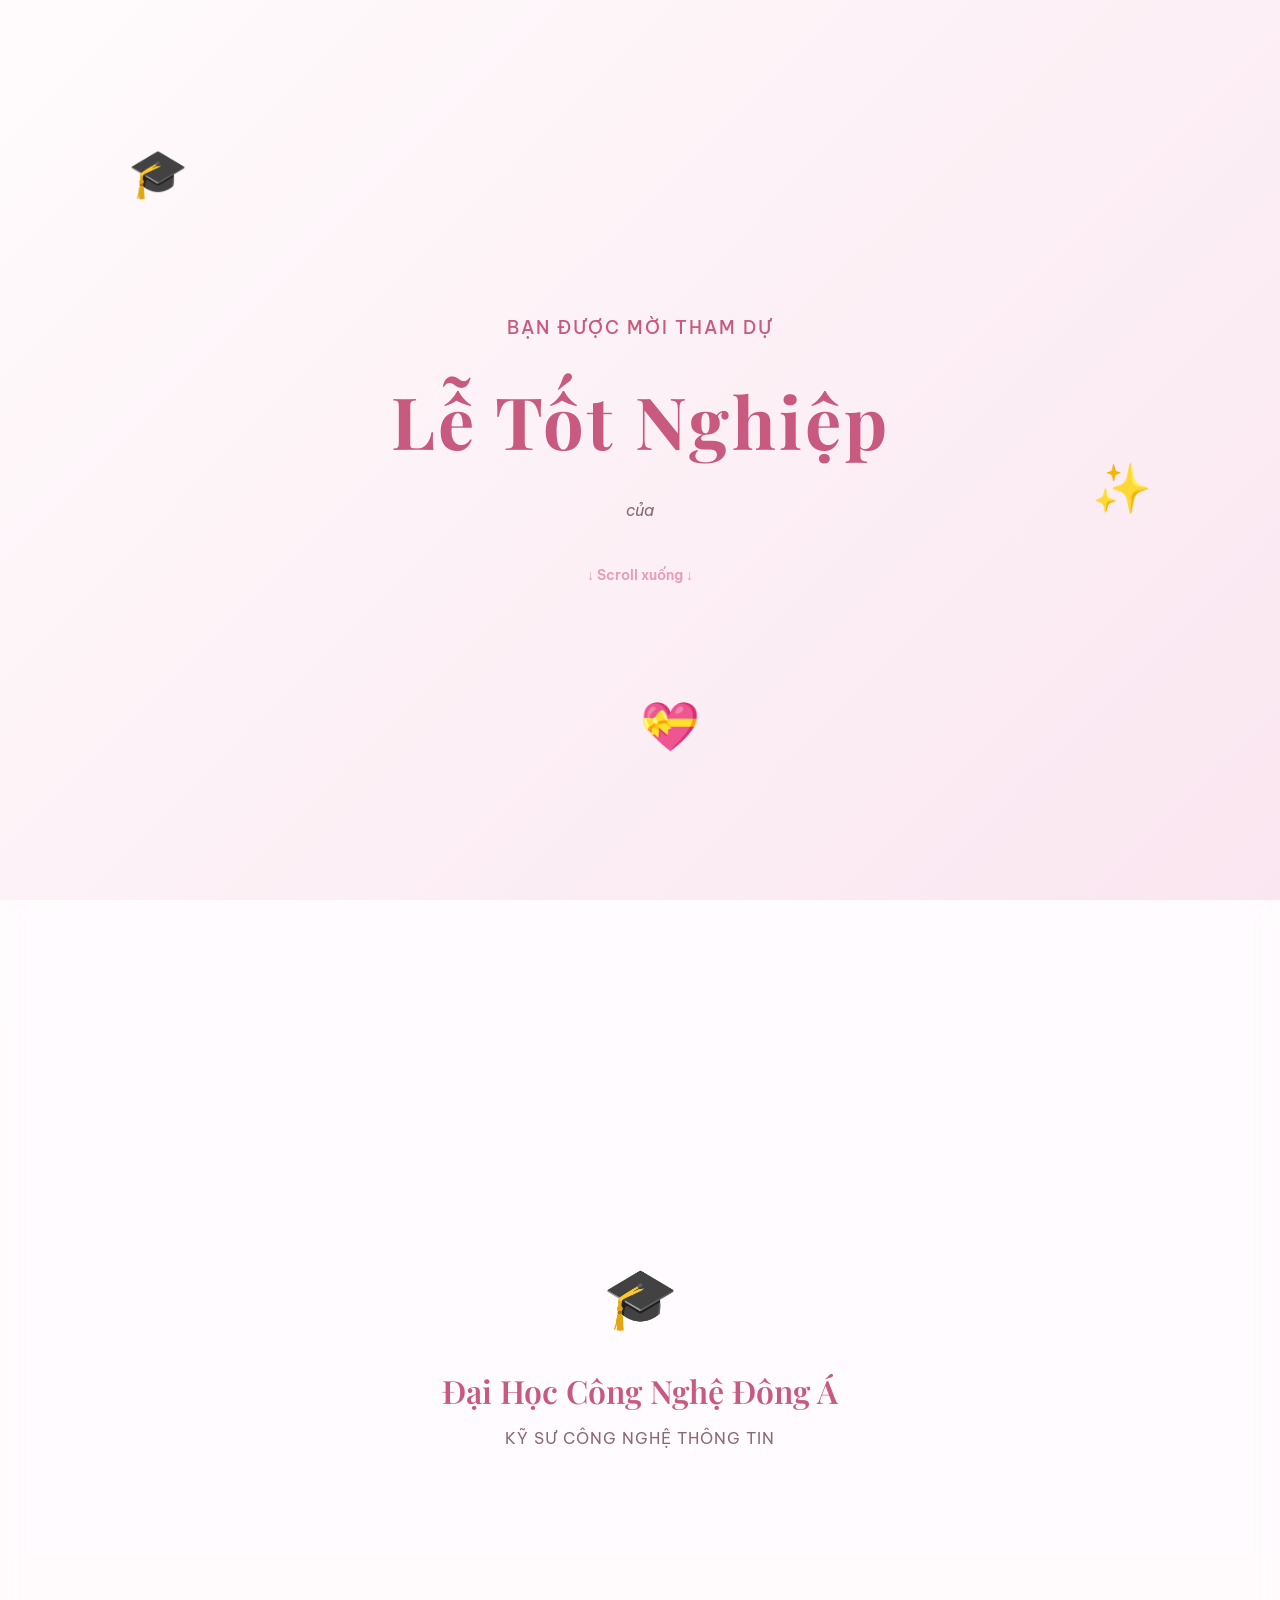
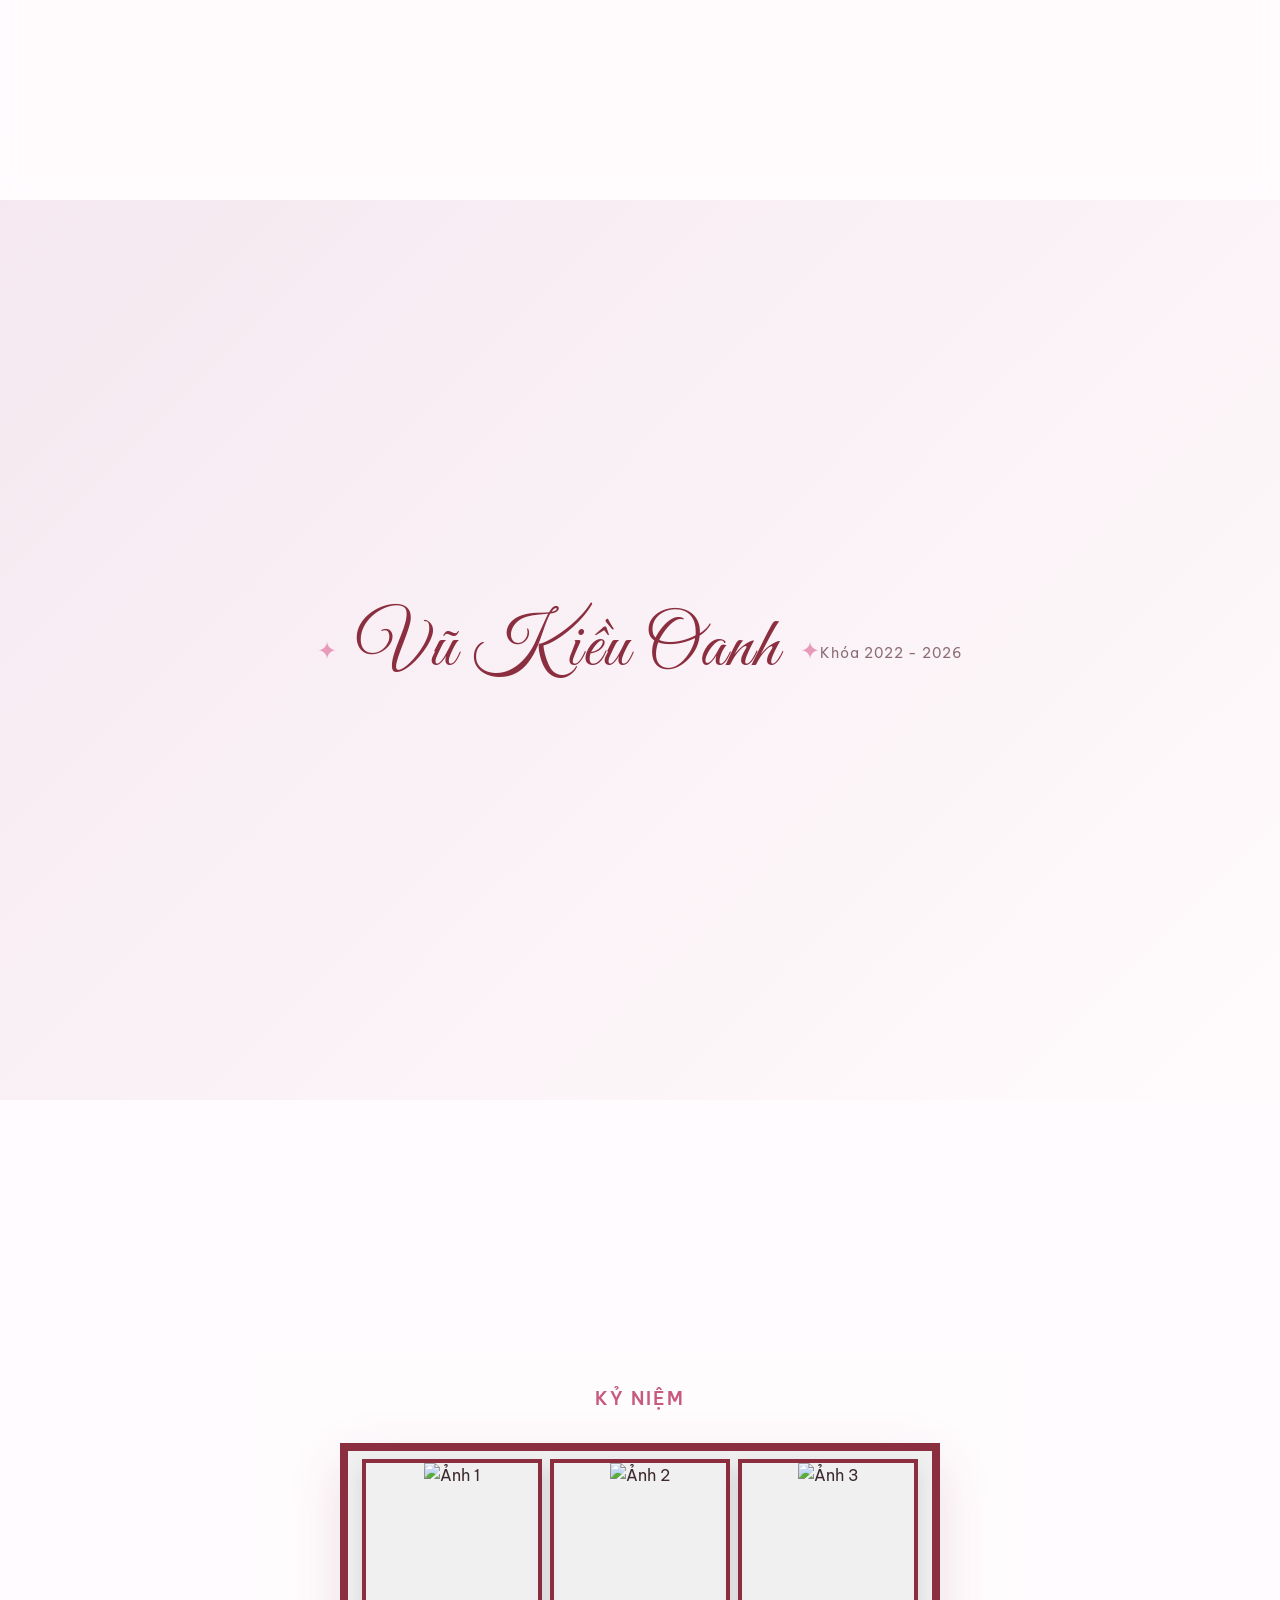
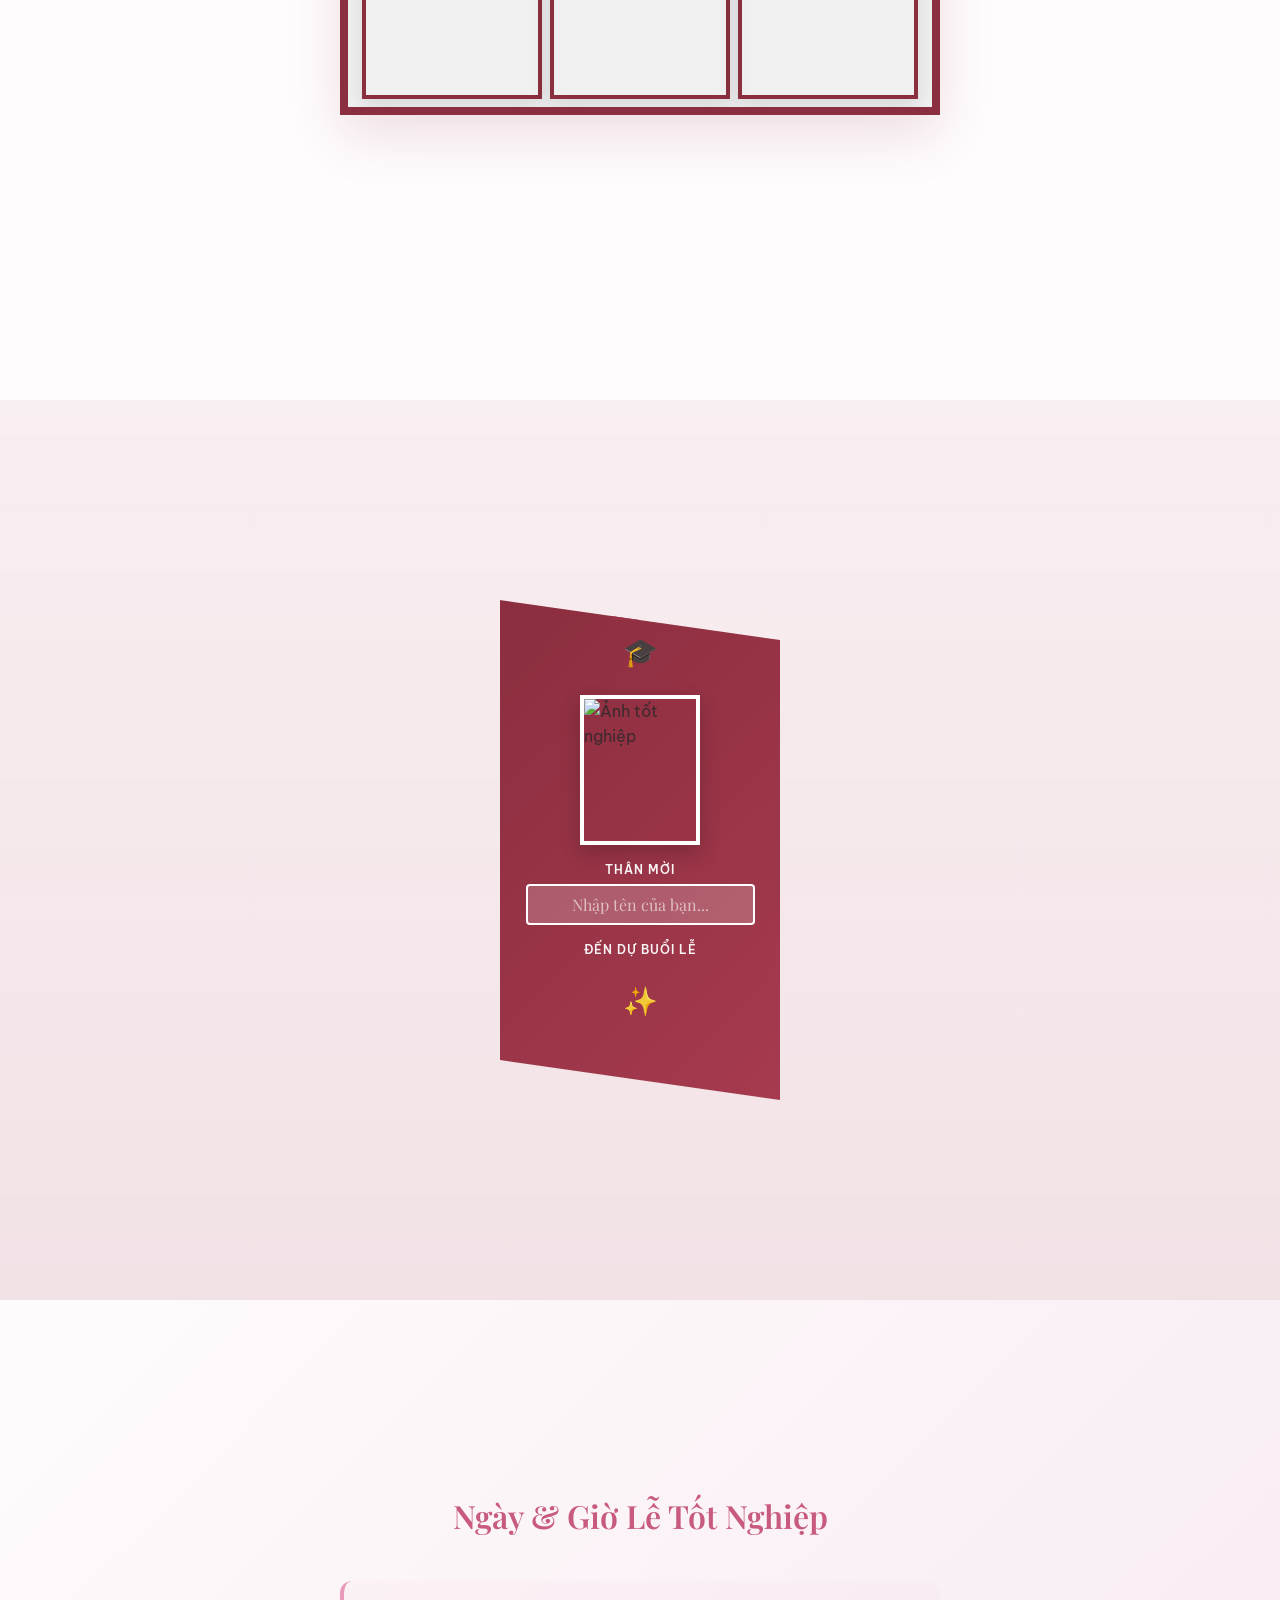
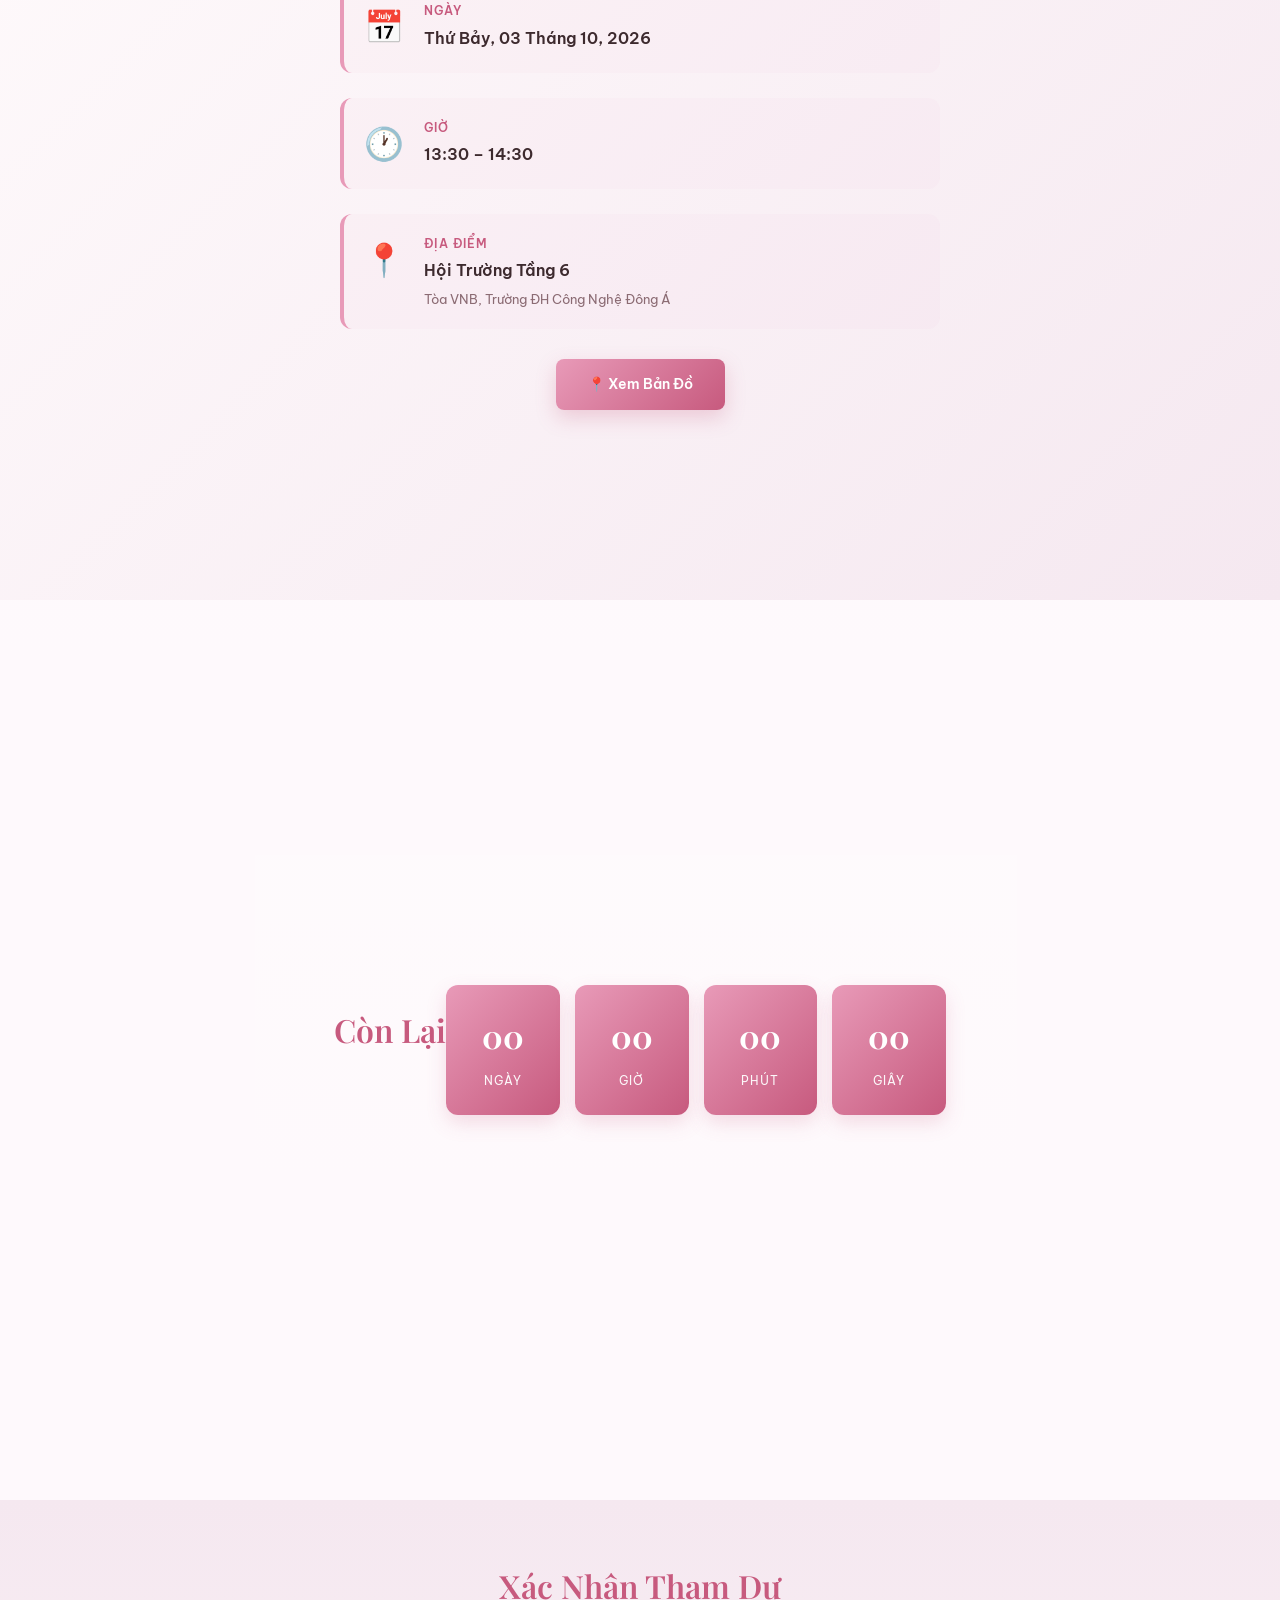
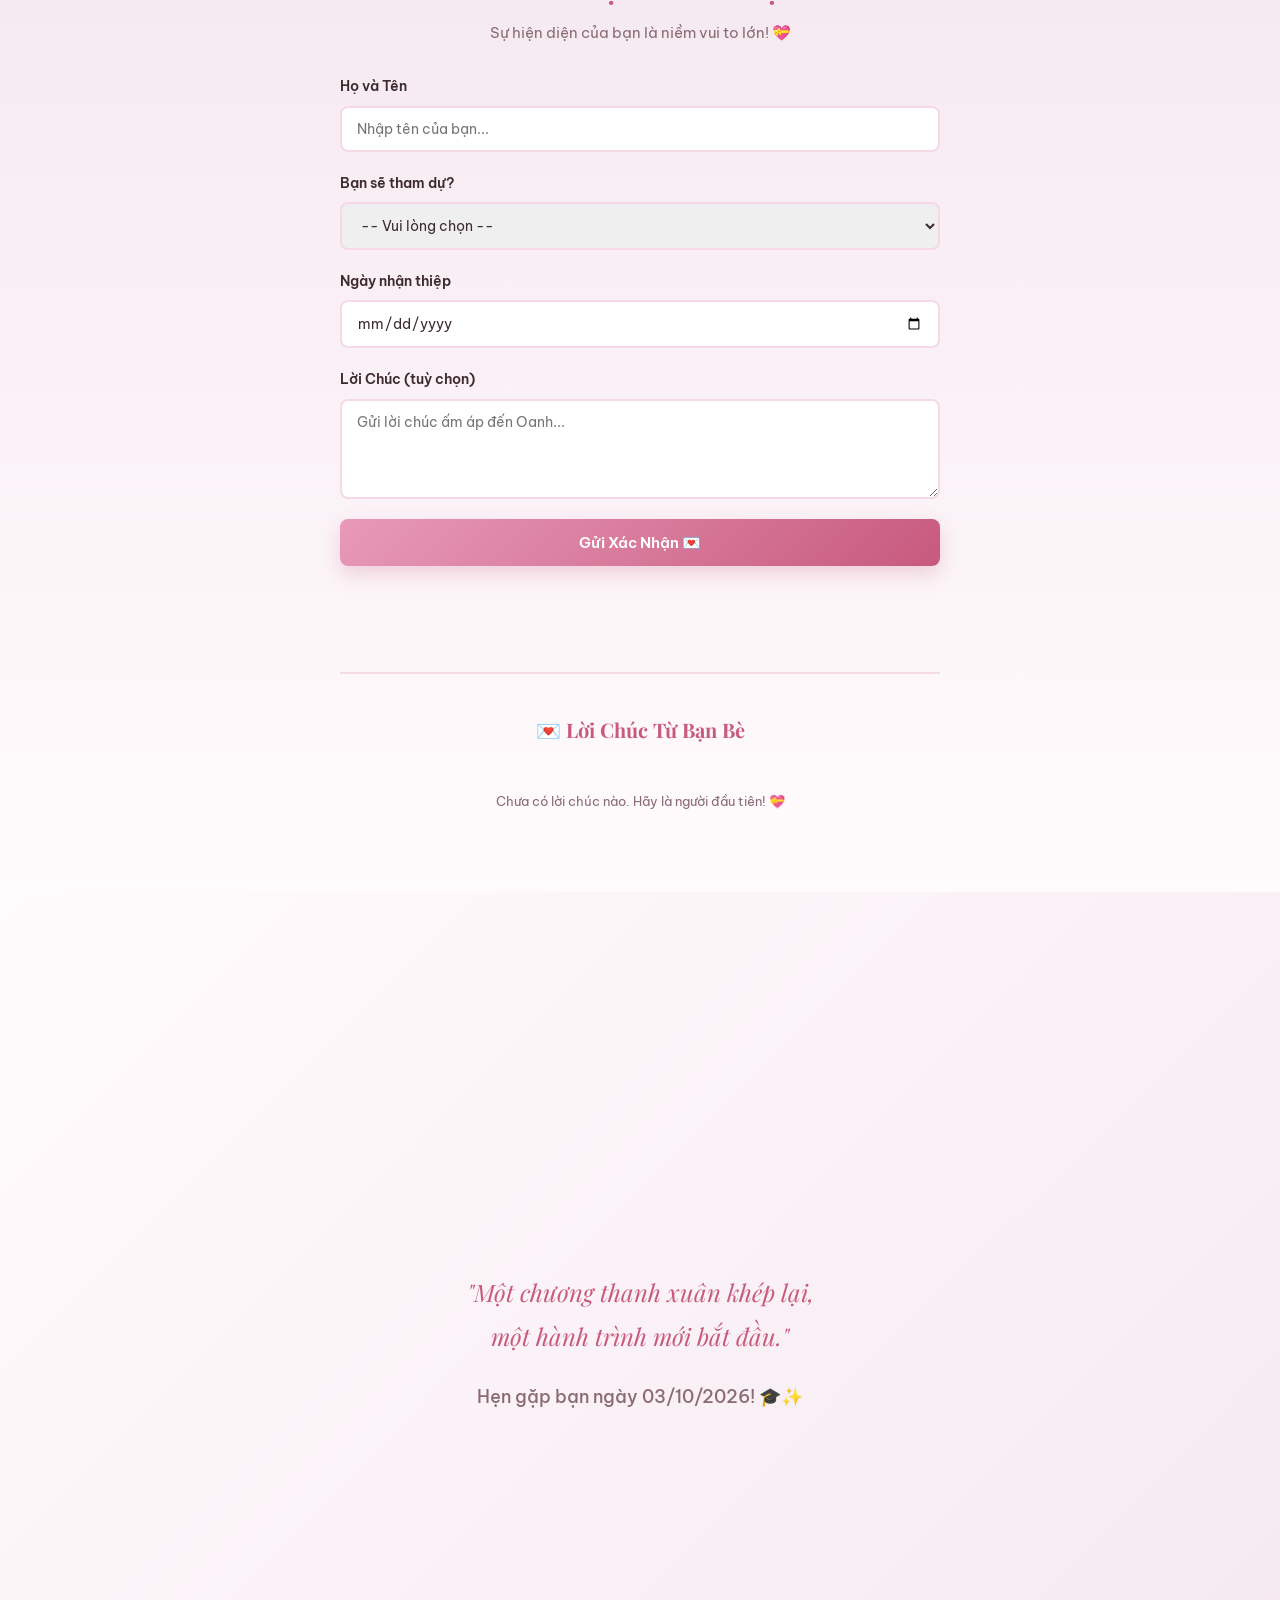
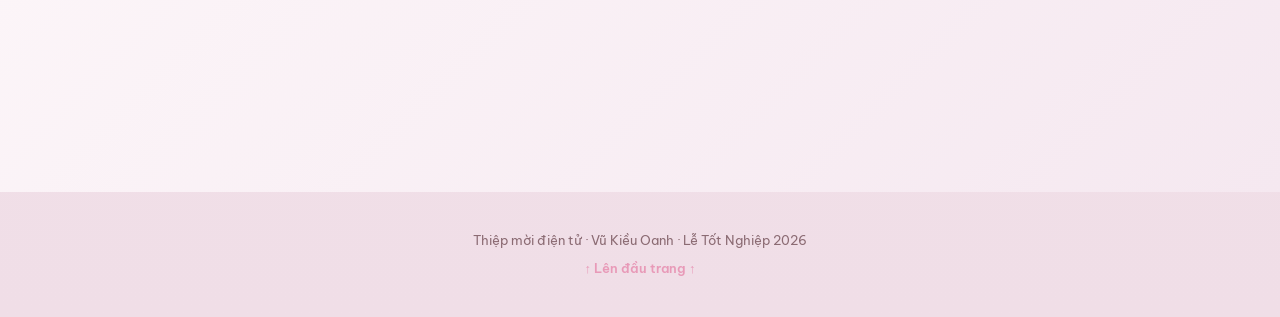
==== graduation-invitation/index.html @ f16cd5ba "update" ====
<!doctype html>
<html lang="vi">
<head>
  <meta charset="UTF-8" />
  <meta name="viewport" content="width=device-width, initial-scale=1.0" />
  <title>Lời Mời Lễ Tốt Nghiệp | Vũ Kiều Oanh</title>

  <link rel="preconnect" href="https://fonts.googleapis.com">
  <link rel="preconnect" href="https://fonts.gstatic.com" crossorigin>
  <link href="https://fonts.googleapis.com/css2?family=Great+Vibes&family=Playfair+Display:wght@400;500;600;700&family=Be+Vietnam+Pro:wght@300;400;500;600&display=swap" rel="stylesheet">

  <link rel="stylesheet" href="style.css" />
</head>
<body>
  <main>
    <!-- SECTION 1: INTRO -->
    <section class="section-intro">
      <div class="intro-content fade-in">
        <p class="intro-text">Bạn được mời tham dự</p>
        <h1 class="title-main">Lễ Tốt Nghiệp</h1>
        <p class="subtitle-text">của</p>
        <div class="scroll-hint">↓ Scroll xuống ↓</div>
      </div>
      <div class="floating-elements">
        <span class="float-icon">🎓</span>
        <span class="float-icon">✨</span>
        <span class="float-icon">💝</span>
      </div>
    </section>

    <!-- SECTION 2: LOGO & TRƯỜNG -->
    <section class="section-school slide-up">
      <div class="school-container">
        <div class="school-logo">🎓</div>
        <h2 class="school-name">Đại Học Công Nghệ Đông Á</h2>
        <p class="school-program">Kỹ Sư Công Nghệ Thông Tin</p>
      </div>
    </section>

    <!-- SECTION 3: TÊN NGƯỜI TỐT NGHIỆP -->
    <section class="section-name slide-up">
      <div class="name-container">
        <div class="name-decoration">✦</div>
        <h2 class="graduate-name-large">Vũ Kiều Oanh</h2>
        <div class="name-decoration">✦</div>
      </div>
      <p class="year-text">Khóa 2022 - 2026</p>
    </section>

    <!-- SECTION 4: GALLERY ẢNH (FILMSTRIP) -->
    <section class="section-gallery slide-up">
      <div class="gallery-container">
        <div class="gallery-label">Kỷ Niệm</div>
        <div class="filmstrip-wrapper">
          <div class="filmstrip">
            <div class="filmstrip-item">
              <img src="assets/oanh-photo.jpg" alt="Ảnh 1" />
            </div>
            <div class="filmstrip-item">
              <img src="assets/oanh-photo-2.jpg" alt="Ảnh 2" />
            </div>
            <div class="filmstrip-item">
              <img src="assets/oanh-photo-3.jpg" alt="Ảnh 3" />
            </div>
          </div>
        </div>
      </div>
    </section>

    <!-- SECTION 5: SASH & TÊN KHÁCH -->
    <section class="section-sash slide-up">
      <div class="sash-container">
        <div class="sash-ribbon">
          <div class="sash-top">
            <span class="sash-icon">🎓</span>
          </div>
          <div class="sash-middle">
            <div class="sash-photo">
              <img src="assets/oanh-photo.jpg" alt="Ảnh tốt nghiệp" />
            </div>
            <div class="sash-info">
              <p class="sash-label">Thân Mời</p>
              <input type="text" id="guestNameDisplay" class="guest-name-input" placeholder="Nhập tên của bạn..." maxlength="30">
              <p class="sash-label-2">Đến Dự Buổi Lễ</p>
            </div>
          </div>
          <div class="sash-bottom">
            <span class="sash-icon">✨</span>
          </div>
        </div>
      </div>
    </section>

    <!-- SECTION 6: THÔNG TIN SỰ KIỆN -->
    <section class="section-event slide-up">
      <div class="event-content">
        <h3 class="event-title">Ngày & Giờ Lễ Tốt Nghiệp</h3>

        <div class="event-details">
          <div class="event-detail-item">
            <span class="detail-icon">📅</span>
            <div>
              <p class="detail-label">Ngày</p>
              <p class="detail-value" id="eventDate">Thứ Bảy, 03 Tháng 10, 2026</p>
            </div>
          </div>

          <div class="event-detail-item">
            <span class="detail-icon">🕐</span>
            <div>
              <p class="detail-label">Giờ</p>
              <p class="detail-value" id="eventTime">13:30 – 14:30</p>
            </div>
          </div>

          <div class="event-detail-item">
            <span class="detail-icon">📍</span>
            <div>
              <p class="detail-label">Địa Điểm</p>
              <p class="detail-value" id="eventVenue">Hội Trường Tầng 6</p>
              <p class="detail-subvalue" id="eventAddress">Tòa VNB, Trường ĐH Công Nghệ Đông Á</p>
            </div>
          </div>
        </div>

        <a href="#" id="mapLink" class="btn-map">📍 Xem Bản Đồ</a>
      </div>
    </section>

    <!-- SECTION 7: COUNTDOWN -->
    <section class="section-countdown slide-up">
      <h3 class="countdown-title">Còn Lại</h3>
      <div class="countdown-grid" id="countdown">
        <div class="countdown-item">
          <div class="countdown-value" id="days">00</div>
          <div class="countdown-label">Ngày</div>
        </div>
        <div class="countdown-item">
          <div class="countdown-value" id="hours">00</div>
          <div class="countdown-label">Giờ</div>
        </div>
        <div class="countdown-item">
          <div class="countdown-value" id="minutes">00</div>
          <div class="countdown-label">Phút</div>
        </div>
        <div class="countdown-item">
          <div class="countdown-value" id="seconds">00</div>
          <div class="countdown-label">Giây</div>
        </div>
      </div>
    </section>

    <!-- SECTION 8: RSVP FORM -->
    <section class="section-rsvp slide-up">
      <div class="rsvp-content">
        <h3 class="rsvp-title">Xác Nhận Tham Dự</h3>
        <p class="rsvp-subtitle">Sự hiện diện của bạn là niềm vui to lớn! 💝</p>

        <form id="rsvpForm" class="rsvp-form">
          <div class="form-group">
            <label for="guestInput">Họ và Tên</label>
            <input id="guestInput" name="guest" type="text" placeholder="Nhập tên của bạn..." required>
          </div>

          <div class="form-group">
            <label for="attendanceInput">Bạn sẽ tham dự?</label>
            <select id="attendanceInput" name="attendance" required>
              <option value="">-- Vui lòng chọn --</option>
              <option value="Có tham dự">✓ Chắc chắn rồi! 🎉</option>
              <option value="Chưa chắc">? Chưa chắc lắm 🥺</option>
              <option value="Không tham dự">✗ Tiếc quá, không đến được 😭</option>
            </select>
          </div>

          <div class="form-group">
            <label for="receivedInput">Ngày nhận thiệp</label>
            <input id="receivedInput" name="received" type="date">
          </div>

          <div class="form-group">
            <label for="wishInput">Lời Chúc (tuỳ chọn)</label>
            <textarea id="wishInput" name="wish" rows="4" placeholder="Gửi lời chúc ấm áp đến Oanh..."></textarea>
          </div>

          <button type="submit" class="btn-submit">Gửi Xác Nhận 💌</button>
          <p class="form-message" id="formMessage"></p>
        </form>

        <div class="wishes-section">
          <h4>💌 Lời Chúc Từ Bạn Bè</h4>
          <div id="wishesList" class="wishes-list"></div>
        </div>
      </div>
    </section>

    <!-- SECTION 9: CLOSING -->
    <section class="section-closing slide-up">
      <div class="closing-content">
        <p class="closing-quote">"Một chương thanh xuân khép lại,<br>một hành trình mới bắt đầu."</p>
        <p class="closing-text">Hẹn gặp bạn ngày 03/10/2026! 🎓✨</p>
      </div>
    </section>

    <!-- FOOTER -->
    <footer class="main-footer">
      <p>Thiệp mời điện tử · Vũ Kiều Oanh · Lễ Tốt Nghiệp 2026</p>
      <p><a href="#" id="backToTop">↑ Lên đầu trang ↑</a></p>
    </footer>
  </main>

  <script src="script.js"></script>
</body>
</html>
---- graduation-invitation/style.css ----
* { box-sizing: border-box; }

:root {
  --pink: #e89ab8;
  --dark-pink: #c75a7e;
  --light-pink: #f5d9e6;
  --sash-color: #8b2e3f;
  --cream: #fffbfc;
  --ink: #3d2a2e;
  --muted: #8b6b73;
}

html { scroll-behavior: smooth; }

body {
  margin: 0;
  background: linear-gradient(180deg, #fffbfc 0%, #fef8fa 50%, #f5e8f0 100%);
  color: var(--ink);
  font-family: "Be Vietnam Pro", sans-serif;
  overflow-x: hidden;
  line-height: 1.6;
}

main { position: relative; }

/* ANIMATIONS */
@keyframes fadeIn {
  from { opacity: 0; }
  to { opacity: 1; }
}

@keyframes slideUp {
  from {
    opacity: 0;
    transform: translateY(60px);
  }
  to {
    opacity: 1;
    transform: translateY(0);
  }
}

@keyframes float {
  0%, 100% { transform: translateY(0px) rotate(0deg); }
  50% { transform: translateY(-20px) rotate(5deg); }
}

@keyframes pulse {
  0%, 100% { opacity: 1; }
  50% { opacity: 0.6; }
}

.fade-in {
  animation: fadeIn 0.8s ease-out;
}

.slide-up {
  animation: slideUp 0.8s cubic-bezier(0.34, 1.56, 0.64, 1) both;
}

/* Stagger effect */
.slide-up:nth-child(3) { animation-delay: 0.1s; }
.slide-up:nth-child(4) { animation-delay: 0.2s; }
.slide-up:nth-child(5) { animation-delay: 0.3s; }
.slide-up:nth-child(6) { animation-delay: 0.4s; }
.slide-up:nth-child(7) { animation-delay: 0.5s; }
.slide-up:nth-child(8) { animation-delay: 0.6s; }

/* SECTIONS */
section {
  min-height: 100vh;
  display: flex;
  align-items: center;
  justify-content: center;
  padding: 60px 20px;
  position: relative;
}

/* SECTION 1: INTRO */
.section-intro {
  background: linear-gradient(135deg, #fffbfc 0%, #fae6f0 100%);
  text-align: center;
  position: relative;
  overflow: hidden;
}

.intro-content {
  z-index: 2;
  max-width: 500px;
}

.intro-text {
  font-size: 18px;
  color: var(--dark-pink);
  font-weight: 500;
  letter-spacing: 2px;
  text-transform: uppercase;
  margin: 0;
}

.title-main {
  font-family: "Playfair Display", serif;
  font-size: clamp(48px, 12vw, 72px);
  color: var(--dark-pink);
  margin: 20px 0;
  font-weight: 700;
  letter-spacing: 3px;
}

.subtitle-text {
  font-size: 16px;
  color: var(--muted);
  margin: 20px 0;
  font-style: italic;
}

.scroll-hint {
  font-size: 14px;
  color: var(--pink);
  font-weight: 600;
  animation: pulse 2s ease-in-out infinite;
  margin-top: 40px;
}

.floating-elements {
  position: absolute;
  width: 100%;
  height: 100%;
  top: 0;
  left: 0;
  pointer-events: none;
}

.float-icon {
  position: absolute;
  font-size: 48px;
  animation: float 6s ease-in-out infinite;
}

.float-icon:nth-child(1) { top: 15%; left: 10%; animation-delay: 0s; }
.float-icon:nth-child(2) { top: 50%; right: 10%; animation-delay: 2s; }
.float-icon:nth-child(3) { bottom: 15%; left: 50%; animation-delay: 4s; }

/* SECTION 2: SCHOOL */
.section-school {
  background: rgba(255, 252, 254, 0.8);
  backdrop-filter: blur(10px);
}

.school-container {
  text-align: center;
  max-width: 400px;
}

.school-logo {
  font-size: 60px;
  margin-bottom: 20px;
}

.school-name {
  font-family: "Playfair Display", serif;
  font-size: 32px;
  color: var(--dark-pink);
  margin: 0 0 10px;
  font-weight: 600;
}

.school-program {
  font-size: 16px;
  color: var(--muted);
  margin: 0;
  letter-spacing: 1px;
  text-transform: uppercase;
}

/* SECTION 3: NAME */
.section-name {
  background: linear-gradient(135deg, #f5e8f0 0%, #fffbfc 100%);
}

.name-container {
  text-align: center;
  display: flex;
  align-items: center;
  gap: 20px;
  flex-wrap: wrap;
  justify-content: center;
}

.name-decoration {
  font-size: 24px;
  color: var(--pink);
}

.graduate-name-large {
  font-family: "Great Vibes", cursive;
  font-size: clamp(48px, 10vw, 72px);
  color: var(--sash-color);
  margin: 0;
  font-weight: 400;
  letter-spacing: 2px;
}

.year-text {
  font-size: 14px;
  color: var(--muted);
  margin-top: 20px;
  letter-spacing: 1px;
}

/* SECTION 4: GALLERY */
.section-gallery {
  background: rgba(255, 252, 254, 0.9);
}

.gallery-container {
  text-align: center;
  width: 100%;
  max-width: 600px;
}

.gallery-label {
  font-size: 18px;
  color: var(--dark-pink);
  font-weight: 600;
  letter-spacing: 2px;
  margin-bottom: 30px;
  text-transform: uppercase;
}

.filmstrip-wrapper {
  position: relative;
  overflow: hidden;
  border: 8px solid var(--sash-color);
  box-shadow: 0 20px 50px rgba(139, 46, 63, 0.15);
}

.filmstrip {
  display: flex;
  gap: 8px;
  background: #f0f0f0;
  padding: 8px;
  overflow-x: auto;
  scroll-behavior: smooth;
  justify-content: center;
}

.filmstrip-item {
  flex: 0 0 140px;
  aspect-ratio: 3/4;
  border: 4px solid var(--sash-color);
  overflow: hidden;
  box-shadow: 0 8px 20px rgba(0, 0, 0, 0.1);
}

.filmstrip-item img {
  width: 100%;
  height: 100%;
  object-fit: cover;
}

@media (min-width: 600px) {
  .filmstrip-item { flex: 0 0 180px; }
}

/* SECTION 5: SASH */
.section-sash {
  background: linear-gradient(180deg, rgba(139, 46, 63, 0.05) 0%, rgba(139, 46, 63, 0.1) 100%);
}

.sash-container {
  display: flex;
  justify-content: center;
  align-items: center;
  width: 100%;
  max-width: 350px;
  perspective: 1000px;
}

.sash-ribbon {
  background: linear-gradient(135deg, var(--sash-color), #a63a4e);
  width: 280px;
  min-height: 500px;
  padding: 30px 20px;
  box-shadow: 0 30px 60px rgba(139, 46, 63, 0.3), inset 0 1px 0 rgba(255,255,255,0.1);
  display: flex;
  flex-direction: column;
  align-items: center;
  gap: 20px;
  position: relative;
  clip-path: polygon(0 0, 100% 8%, 100% 100%, 0 92%);
}

.sash-ribbon::before {
  content: '';
  position: absolute;
  top: -20px;
  left: 50%;
  transform: translateX(-50%);
  width: 60px;
  height: 40px;
  background: linear-gradient(135deg, var(--sash-color), #a63a4e);
  clip-path: polygon(20% 0%, 80% 0%, 100% 100%, 0% 100%);
}

.sash-top, .sash-bottom {
  font-size: 28px;
  color: rgba(255,255,255,0.9);
}

.sash-middle {
  display: flex;
  flex-direction: column;
  align-items: center;
  gap: 15px;
  width: 100%;
}

.sash-photo {
  width: 120px;
  height: 150px;
  border: 4px solid white;
  overflow: hidden;
  box-shadow: 0 8px 20px rgba(0,0,0,0.2);
}

.sash-photo img {
  width: 100%;
  height: 100%;
  object-fit: cover;
}

.sash-info {
  text-align: center;
  color: white;
}

.sash-label {
  font-size: 12px;
  letter-spacing: 1px;
  text-transform: uppercase;
  margin: 0;
  font-weight: 600;
  opacity: 0.95;
}

.sash-label-2 {
  font-size: 12px;
  letter-spacing: 1px;
  text-transform: uppercase;
  margin: 10px 0 0;
  font-weight: 600;
  opacity: 0.95;
}

.guest-name-input {
  background: rgba(255,255,255,0.2);
  border: 2px solid white;
  color: white;
  padding: 8px 12px;
  font-size: 16px;
  font-family: "Playfair Display", serif;
  text-align: center;
  border-radius: 4px;
  width: 100%;
  margin: 5px 0;
}

.guest-name-input::placeholder {
  color: rgba(255,255,255,0.6);
}

.guest-name-input:focus {
  outline: none;
  border-color: #ffd4e5;
  background: rgba(255,255,255,0.3);
}

/* SECTION 6: EVENT */
.section-event {
  background: linear-gradient(135deg, #fffbfc 0%, #f5e8f0 100%);
}

.event-content {
  max-width: 600px;
  width: 100%;
}

.event-title {
  font-family: "Playfair Display", serif;
  font-size: 32px;
  color: var(--dark-pink);
  text-align: center;
  margin: 0 0 40px;
  font-weight: 600;
}

.event-details {
  display: flex;
  flex-direction: column;
  gap: 25px;
  margin-bottom: 30px;
}

.event-detail-item {
  display: flex;
  gap: 20px;
  align-items: flex-start;
  background: rgba(232, 154, 184, 0.05);
  padding: 20px;
  border-radius: 12px;
  border-left: 4px solid var(--pink);
}

.detail-icon {
  font-size: 32px;
  flex-shrink: 0;
}

.detail-label {
  font-size: 12px;
  color: var(--dark-pink);
  font-weight: 600;
  text-transform: uppercase;
  letter-spacing: 1px;
  margin: 0 0 5px;
}

.detail-value {
  font-size: 16px;
  color: var(--ink);
  font-weight: 600;
  margin: 0;
}

.detail-subvalue {
  font-size: 13px;
  color: var(--muted);
  margin: 5px 0 0;
}

.btn-map {
  display: inline-block;
  background: linear-gradient(135deg, var(--pink), var(--dark-pink));
  color: white;
  padding: 14px 32px;
  border-radius: 8px;
  text-decoration: none;
  font-weight: 600;
  font-size: 14px;
  transition: 0.3s;
  box-shadow: 0 8px 20px rgba(200, 90, 126, 0.25);
  margin: 0 auto;
  display: block;
  width: fit-content;
}

.btn-map:hover {
  transform: translateY(-2px);
  box-shadow: 0 12px 28px rgba(200, 90, 126, 0.35);
}

/* SECTION 7: COUNTDOWN */
.section-countdown {
  background: rgba(255, 252, 254, 0.8);
}

.countdown-title {
  font-family: "Playfair Display", serif;
  font-size: 32px;
  color: var(--dark-pink);
  text-align: center;
  margin: 0 0 40px;
  font-weight: 600;
}

.countdown-grid {
  display: grid;
  grid-template-columns: repeat(auto-fit, minmax(100px, 1fr));
  gap: 15px;
  max-width: 500px;
  width: 100%;
}

.countdown-item {
  background: linear-gradient(135deg, var(--pink), var(--dark-pink));
  color: white;
  padding: 25px 15px;
  border-radius: 12px;
  text-align: center;
  box-shadow: 0 8px 20px rgba(200, 90, 126, 0.2);
}

.countdown-value {
  font-size: 32px;
  font-weight: 700;
  font-family: "Playfair Display", serif;
  margin: 0 0 10px;
}

.countdown-label {
  font-size: 12px;
  text-transform: uppercase;
  letter-spacing: 1px;
  margin: 0;
  opacity: 0.95;
}

/* SECTION 8: RSVP */
.section-rsvp {
  background: linear-gradient(180deg, #f5e8f0 0%, #fffbfc 100%);
}

.rsvp-content {
  max-width: 600px;
  width: 100%;
}

.rsvp-title {
  font-family: "Playfair Display", serif;
  font-size: 32px;
  color: var(--dark-pink);
  text-align: center;
  margin: 0 0 10px;
  font-weight: 600;
}

.rsvp-subtitle {
  text-align: center;
  color: var(--muted);
  margin: 0 0 30px;
  font-size: 15px;
}

.rsvp-form {
  display: flex;
  flex-direction: column;
  gap: 20px;
  margin-bottom: 40px;
}

.form-group {
  display: flex;
  flex-direction: column;
}

.form-group label {
  font-weight: 600;
  color: var(--ink);
  margin-bottom: 8px;
  font-size: 14px;
}

.form-group input,
.form-group select,
.form-group textarea {
  padding: 12px 15px;
  border: 2px solid var(--light-pink);
  border-radius: 8px;
  font-family: "Be Vietnam Pro", sans-serif;
  font-size: 14px;
  color: var(--ink);
  transition: 0.3s;
}

.form-group input:focus,
.form-group select:focus,
.form-group textarea:focus {
  outline: none;
  border-color: var(--pink);
  box-shadow: 0 0 0 4px rgba(232, 154, 184, 0.15);
}

.form-group textarea {
  resize: vertical;
  min-height: 100px;
}

.btn-submit {
  background: linear-gradient(135deg, var(--pink), var(--dark-pink));
  color: white;
  border: none;
  padding: 14px 32px;
  border-radius: 8px;
  font-weight: 600;
  font-size: 15px;
  cursor: pointer;
  transition: 0.3s;
  box-shadow: 0 8px 20px rgba(200, 90, 126, 0.25);
  font-family: "Be Vietnam Pro", sans-serif;
}

.btn-submit:hover {
  transform: translateY(-2px);
  box-shadow: 0 12px 28px rgba(200, 90, 126, 0.35);
}

.btn-submit:active {
  transform: translateY(0);
}

.form-message {
  text-align: center;
  color: var(--dark-pink);
  font-weight: 500;
  font-size: 13px;
  min-height: 20px;
}

/* WISHES SECTION */
.wishes-section {
  margin-top: 40px;
  padding-top: 40px;
  border-top: 2px solid var(--light-pink);
}

.wishes-section h4 {
  font-family: "Playfair Display", serif;
  color: var(--dark-pink);
  text-align: center;
  margin: 0 0 25px;
  font-size: 20px;
}

.wishes-list {
  display: flex;
  flex-direction: column;
  gap: 15px;
  max-height: 400px;
  overflow-y: auto;
}

.wish-item {
  background: rgba(232, 154, 184, 0.08);
  padding: 15px;
  border-radius: 8px;
  border-left: 4px solid var(--pink);
}

.wish-item-name {
  font-weight: 600;
  color: var(--dark-pink);
  margin: 0 0 5px;
  font-size: 14px;
}

.wish-item-text {
  color: var(--muted);
  margin: 0;
  font-size: 13px;
  font-style: italic;
}

.wish-item-status {
  font-size: 11px;
  color: var(--muted);
  margin-top: 8px;
}

.empty-wishes {
  text-align: center;
  color: var(--muted);
  font-size: 13px;
  padding: 20px;
}

/* SECTION 9: CLOSING */
.section-closing {
  background: linear-gradient(135deg, #fffbfc 0%, #f5e8f0 100%);
  text-align: center;
}

.closing-content {
  max-width: 500px;
}

.closing-quote {
  font-family: "Playfair Display", serif;
  font-size: 24px;
  color: var(--dark-pink);
  font-style: italic;
  line-height: 1.8;
  margin: 0 0 25px;
}

.closing-text {
  font-size: 18px;
  color: var(--muted);
  margin: 0;
  font-weight: 500;
}

/* FOOTER */
.main-footer {
  background: rgba(139, 46, 63, 0.05);
  padding: 30px 20px;
  text-align: center;
  color: var(--muted);
  font-size: 13px;
  min-height: auto;
}

.main-footer p {
  margin: 8px 0;
}

.main-footer a {
  color: var(--pink);
  text-decoration: none;
  font-weight: 600;
  transition: 0.3s;
}

.main-footer a:hover {
  color: var(--dark-pink);
}

/* RESPONSIVE */
@media (max-width: 768px) {
  section { padding: 40px 15px; min-height: auto; }

  .title-main { font-size: 48px; }
  .school-name { font-size: 24px; }
  .graduate-name-large { font-size: 48px; }
  .event-title { font-size: 24px; }
  .rsvp-title { font-size: 24px; }
  .closing-quote { font-size: 20px; }

  .sash-ribbon { width: 100%; max-width: 280px; }
  .filmstrip-item { flex: 0 0 120px; }

  .countdown-grid {
    grid-template-columns: repeat(2, 1fr);
    gap: 12px;
  }

  .countdown-value { font-size: 28px; }

  .event-detail-item {
    flex-direction: column;
    gap: 10px;
  }
}

@media (max-width: 480px) {
  section { padding: 30px 12px; }

  .title-main { font-size: 36px; }
  .intro-text { font-size: 14px; }
  .graduate-name-large { font-size: 36px; }

  .filmstrip {
    justify-content: flex-start;
    overflow-x: auto;
  }
  .filmstrip-item { flex: 0 0 100px; }

  .countdown-grid {
    grid-template-columns: repeat(2, 1fr);
    gap: 10px;
  }

  .countdown-item { padding: 20px 10px; }
  .countdown-value { font-size: 24px; }
  .countdown-label { font-size: 11px; }
}
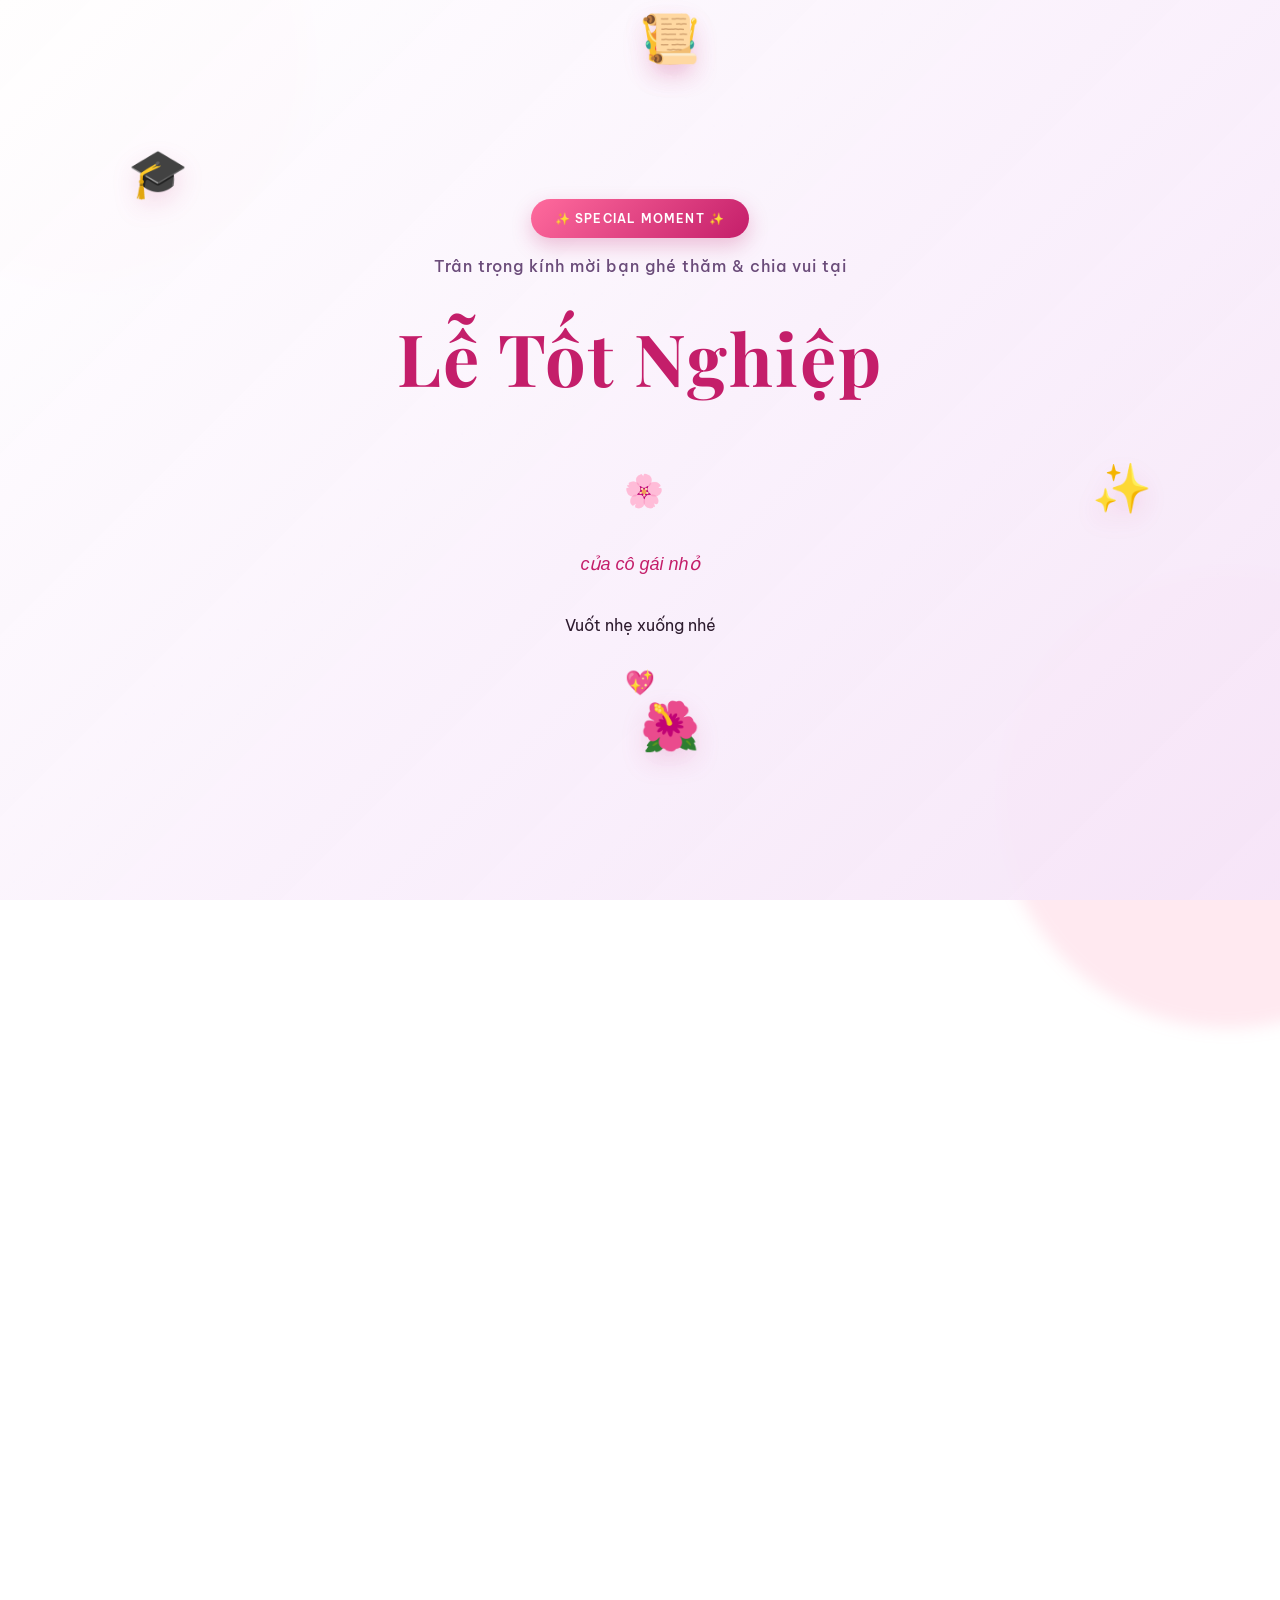
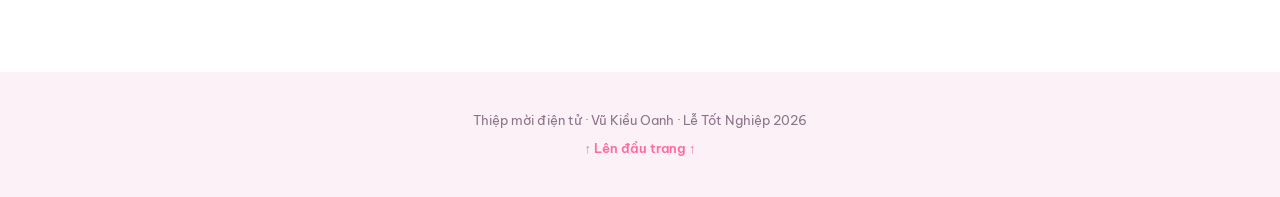
==== commit e6b2f6ef: "redesign: upgrade graduation invitation with elegant pink theme and premium effects - changed color " ====
--- a/graduation-invitation/index.html
+++ b/graduation-invitation/index.html
@@ -13,44 +13,79 @@
 </head>
 <body>
   <main>
-    <!-- SECTION 1: INTRO -->
-    <section class="section-intro">
-      <div class="intro-content fade-in">
-        <p class="intro-text">Bạn được mời tham dự</p>
-        <h1 class="title-main">Lễ Tốt Nghiệp</h1>
-        <p class="subtitle-text">của</p>
-        <div class="scroll-hint">↓ Scroll xuống ↓</div>
-      </div>
-      <div class="floating-elements">
-        <span class="float-icon">🎓</span>
-        <span class="float-icon">✨</span>
-        <span class="float-icon">💝</span>
-      </div>
-    </section>
-
-    <!-- SECTION 2: LOGO & TRƯỜNG -->
-    <section class="section-school slide-up">
-      <div class="school-container">
-        <div class="school-logo">🎓</div>
-        <h2 class="school-name">Đại Học Công Nghệ Đông Á</h2>
-        <p class="school-program">Kỹ Sư Công Nghệ Thông Tin</p>
-      </div>
-    </section>
-
+   <!-- SECTION 1: INTRO -->
+  <section class="section-intro relative overflow-hidden text-center py-16">
+    <!-- Hiệu ứng nền nhẹ nhàng -->
+    <div class="sparkle-background"></div>
+
+    <div class="intro-content fade-in space-y-4">
+      <span class="badge-sweet">✨ Special Moment ✨</span>
+      <p class="intro-text-soft">Trân trọng kính mời bạn ghé thăm & chia vui tại</p>
+      
+      <h1 class="title-main-girly">
+        Lễ Tốt Nghiệp 
+        <span class="sparkle-icon">🌸</span>
+      </h1>
+      
+      <p class="subtitle-text-cute">của cô gái nhỏ</p>
+      
+      <!-- Scroll hint mềm mại hơn -->
+      <div class="scroll-hint-wrapper mt-8">
+        <p class="text-xs text-pink-400 mb-1 font-medium">Vuốt nhẹ xuống nhé</p>
+        <div class="scroll-hint-bounce">💖</div>
+      </div>
+    </div>
+
+    <!-- Floating Icons: Graduation theme -->
+    <div class="floating-elements pointer-events-none">
+      <span class="float-icon float-delay-1">🎓</span>
+      <span class="float-icon float-delay-2">✨</span>
+      <span class="float-icon float-delay-3">🌺</span>
+      <span class="float-icon float-delay-4">👑</span>
+      <span class="float-icon" style="animation-delay: 1s;">📜</span>
+    </div>
+  </section>
+
+  <!-- SECTION 2: LOGO & TRƯỜNG -->
+  <section class="section-school slide-up">
+    <div class="school-invitation-card">
+      <div class="invitation-logo-block">
+        <div class="school-logo-wrapper">
+          <div class="logo-circle-glow">
+            <img src="./assets/logo.png" alt="Logo trường" />
+          </div>
+        </div>
+        <p class="invitation-school-caption">ĐẠI HỌC CÔNG NGHỆ ĐÔNG Á</p>
+      </div>
+
+      <div class="invitation-sash-block" aria-hidden="true">
+        <img src="eaut_sash.png" alt="" class="sash-img" />
+      </div>
+
+      <div class="invitation-copy">
+        <p class="invitation-greeting">Trân trọng kính mời bạn đến dự</p>
+        <p class="invitation-kicker">✨ Lễ Tốt Nghiệp ✨</p>
+        <h2 class="school-name-soft">Tân Kỹ Sư Công Nghệ Thông Tin</h2>
+        <div class="invitation-rule"><span>✦</span></div>
+        <p class="invitation-year">Graduation Ceremony 2026 🎓</p>
+      </div>
+    </div>
+  </section>
     <!-- SECTION 3: TÊN NGƯỜI TỐT NGHIỆP -->
     <section class="section-name slide-up">
       <div class="name-container">
-        <div class="name-decoration">✦</div>
+        <div class="name-decoration">👑</div>
         <h2 class="graduate-name-large">Vũ Kiều Oanh</h2>
-        <div class="name-decoration">✦</div>
-      </div>
-      <p class="year-text">Khóa 2022 - 2026</p>
+        <div class="name-decoration">👑</div>
+      </div>
+      <p class="year-text">✨ Khóa 2022 - 2026 ✨</p>
+      <p style="text-align: center; font-size: 13px; color: #c41e6a; margin-top: 15px; letter-spacing: 1px;">Tân Kỹ Sư Công Nghệ Thông Tin</p>
     </section>
 
     <!-- SECTION 4: GALLERY ẢNH (FILMSTRIP) -->
     <section class="section-gallery slide-up">
       <div class="gallery-container">
-        <div class="gallery-label">Kỷ Niệm</div>
+        <div class="gallery-label">📸 Kỷ Niệm Đẹp 📸</div>
         <div class="filmstrip-wrapper">
           <div class="filmstrip">
             <div class="filmstrip-item">
@@ -72,7 +107,7 @@
       <div class="sash-container">
         <div class="sash-ribbon">
           <div class="sash-top">
-            <span class="sash-icon">🎓</span>
+            <span class="sash-icon">👑</span>
           </div>
           <div class="sash-middle">
             <div class="sash-photo">
@@ -196,8 +231,10 @@
     <!-- SECTION 9: CLOSING -->
     <section class="section-closing slide-up">
       <div class="closing-content">
-        <p class="closing-quote">"Một chương thanh xuân khép lại,<br>một hành trình mới bắt đầu."</p>
-        <p class="closing-text">Hẹn gặp bạn ngày 03/10/2026! 🎓✨</p>
+        <p class="closing-quote">"Một chương thanh xuân khép lại,<br>một hành trình mới lừng lẫy bắt đầu."</p>
+        <div style="margin: 30px 0; font-size: 28px;">👑 ✨ 🎓</div>
+        <p class="closing-text">Hẹn gặp bạn lúc 13:30 – 14:30, Thứ Bảy 03/10/2026!</p>
+        <p style="margin-top: 20px; font-size: 14px; color: #8b7389;">Sự hiện diện của bạn là niềm vui to lớn nhất của tôi! 💖</p>
       </div>
     </section>
 
--- a/graduation-invitation/style.css
+++ b/graduation-invitation/style.css
@@ -145,6 +145,73 @@
 .section-school {
   background: rgba(255, 252, 254, 0.8);
   backdrop-filter: blur(10px);
+}
+
+/* LOGO & SASH IMAGE LAYOUT */
+.section-school {
+  min-height: 88vh;
+}
+
+.sash-decoration-wrapper {
+  width: min(94vw, 760px);
+  height: min(80vh, 720px);
+  margin: auto;
+  opacity: 0.16;
+  overflow: hidden;
+}
+
+.sash-decoration-wrapper .sash-img {
+  display: block;
+  width: 100%;
+  height: 100%;
+  object-fit: contain;
+  object-position: center;
+  transform: rotate(-3deg) scale(0.92);
+  transform-origin: center;
+  filter: drop-shadow(0 18px 28px rgba(22, 120, 184, 0.18));
+}
+
+.school-card-sweet {
+  width: min(100%, 430px);
+  padding: clamp(24px, 5vw, 40px) clamp(18px, 5vw, 32px);
+  border-radius: 28px;
+  background: rgba(255, 255, 255, 0.82);
+  border: 1px solid rgba(124, 207, 243, 0.38);
+  box-shadow: 0 24px 70px rgba(22, 120, 184, 0.16);
+}
+
+.school-logo-wrapper {
+  width: clamp(112px, 28vw, 156px);
+  height: clamp(112px, 28vw, 156px);
+  margin: 0 auto 20px;
+  display: block;
+}
+
+.logo-circle-glow {
+  width: 100%;
+  height: 100%;
+  padding: clamp(8px, 2vw, 14px);
+  display: grid;
+  place-items: center;
+  border-radius: 50%;
+  background: linear-gradient(145deg, #ffd4e5, #fff 48%, #ffe6f0);
+  box-shadow: 0 14px 34px rgba(196, 30, 106, 0.18), inset 0 0 0 5px rgba(255,255,255,0.8);
+  animation: logoBreathe 4s ease-in-out infinite;
+}
+
+.logo-circle-glow img {
+  display: block;
+  width: 100%;
+  height: 100%;
+  max-width: none;
+  object-fit: contain;
+  object-position: center;
+  border-radius: 50%;
+}
+
+@keyframes logoBreathe {
+  0%, 100% { transform: translateY(0) rotate(-2deg); }
+  50% { transform: translateY(-8px) rotate(2deg); }
 }
 
 .school-container {
@@ -317,17 +384,25 @@
 }
 
 .sash-photo {
-  width: 120px;
-  height: 150px;
-  border: 4px solid white;
+  width: clamp(132px, 42vw, 168px);
+  aspect-ratio: 4 / 5;
+  height: auto;
+  flex: 0 0 auto;
+  padding: 5px;
+  border: 0;
+  border-radius: 14px;
   overflow: hidden;
-  box-shadow: 0 8px 20px rgba(0,0,0,0.2);
+  background: rgba(255, 255, 255, 0.95);
+  box-shadow: 0 12px 26px rgba(0,0,0,0.2);
 }
 
 .sash-photo img {
+  display: block;
   width: 100%;
   height: 100%;
   object-fit: cover;
+  object-position: center 25%;
+  border-radius: 10px;
 }
 
 .sash-info {
@@ -740,6 +815,10 @@
     flex-direction: column;
     gap: 10px;
   }
+
+  .section-school { min-height: 680px; }
+  .sash-decoration-wrapper { height: 620px; }
+  .school-card-sweet { z-index: 2; }
 }
 
 @media (max-width: 480px) {
@@ -763,4 +842,821 @@
   .countdown-item { padding: 20px 10px; }
   .countdown-value { font-size: 24px; }
   .countdown-label { font-size: 11px; }
-}
+
+  .section-school { min-height: 620px; }
+  .sash-decoration-wrapper { width: 120vw; height: 520px; }
+  .school-card-sweet { width: min(92vw, 350px); padding: 24px 16px; }
+  .sash-photo { width: 124px; }
+}
+
+/* SKY BLUE MOTION THEME */
+:root {
+  --pink: #ff6b9d;
+  --dark-pink: #c41e6a;
+  --light-pink: #ffb3d9;
+  --gold: #d4af37;
+  --cream: #fffaf5;
+  --ink: #2d1b2e;
+  --muted: #8b7389;
+  --purple-light: #f5e6f9;
+  --purple-deep: #6b4c7a;
+}
+
+body {
+  background: linear-gradient(135deg, #fffaf5 0%, #f5e6f9 40%, #ffe6f0 100%);
+  background-attachment: fixed;
+}
+
+body::before,
+body::after {
+  content: "";
+  position: fixed;
+  z-index: -1;
+  width: 36vw;
+  height: 36vw;
+  border-radius: 50%;
+  background: rgba(255, 107, 157, 0.15);
+  filter: blur(8px);
+  pointer-events: none;
+  animation: drift 16s ease-in-out infinite alternate;
+}
+
+body::before { top: -14vw; left: -12vw; }
+body::after { right: -14vw; bottom: -10vw; animation-delay: -7s; }
+
+@keyframes drift {
+  from { transform: translate3d(0, 0, 0) scale(1); }
+  to { transform: translate3d(5vw, 4vh, 0) scale(1.18); }
+}
+
+@keyframes shimmer {
+  0%, 100% { opacity: 0.55; transform: scale(0.8); }
+  50% { opacity: 1; transform: scale(1.2); }
+}
+
+@keyframes revealUp {
+  from { opacity: 0; transform: translateY(48px) scale(0.98); }
+  to { opacity: 1; transform: translateY(0) scale(1); }
+}
+
+@keyframes gentleTilt {
+  0%, 100% { transform: rotate(-1deg) translateY(0); }
+  50% { transform: rotate(1deg) translateY(-10px); }
+}
+
+main::before {
+  content: "";
+  position: fixed;
+  inset: 0;
+  z-index: 0;
+  opacity: 0.3;
+  pointer-events: none;
+  background-image: radial-gradient(rgba(22, 120, 184, 0.16) 1px, transparent 1px);
+  background-size: 28px 28px;
+  animation: patternMove 24s linear infinite;
+}
+
+@keyframes patternMove {
+  to { background-position: 56px 56px; }
+}
+
+section, .main-footer { isolation: isolate; }
+
+.section-intro,
+.section-name,
+.section-event,
+.section-rsvp,
+.section-closing {
+  background: linear-gradient(135deg, rgba(255,255,255,0.95), rgba(245,230,249,0.9));
+}
+
+.section-school,
+.section-gallery,
+.section-countdown { background: linear-gradient(135deg, rgba(255,255,255,0.85), rgba(255,230,242,0.8)); }
+
+.intro-content { animation: revealUp 1s cubic-bezier(0.22, 1, 0.36, 1) both; }
+.title-main { text-shadow: 0 12px 28px rgba(196,30,106,0.15); }
+.school-logo, .name-decoration, .sash-icon { animation: gentleTilt 4s ease-in-out infinite; }
+
+.float-icon {
+  filter: drop-shadow(0 10px 12px rgba(196,30,106,0.15));
+  animation: float 5s ease-in-out infinite, shimmer 3s ease-in-out infinite;
+}
+
+.slide-up {
+  opacity: 0;
+  transform: translateY(48px);
+  animation: none;
+  transition: opacity 0.8s ease, transform 0.8s cubic-bezier(0.22, 1, 0.36, 1);
+}
+
+.slide-up.is-visible { opacity: 1; transform: translateY(0); }
+
+.filmstrip-wrapper,
+.sash-ribbon,
+.event-detail-item,
+.countdown-item,
+.rsvp-content {
+  border-color: rgba(196,30,106,0.2);
+  box-shadow: 0 22px 55px rgba(196,30,106,0.12);
+}
+
+.filmstrip-wrapper { border-color: var(--dark-pink); transform: rotate(-1deg); transition: transform 0.5s ease, box-shadow 0.5s ease; }
+.filmstrip-wrapper:hover { transform: rotate(0) translateY(-8px); box-shadow: 0 28px 65px rgba(196,30,106,0.2); }
+.filmstrip { background: #fff5f9; }
+.filmstrip-item { border-color: var(--sash-color); transition: transform 0.45s ease; }
+.filmstrip-item:hover { transform: translateY(-10px) rotate(2deg); }
+
+.sash-ribbon,
+.countdown-item,
+.btn-map,
+.btn-submit {
+  background: linear-gradient(135deg, #ff6b9d, #c41e6a);
+  box-shadow: 0 14px 30px rgba(196, 30, 106, 0.24);
+}
+
+.event-detail-item { background: rgba(255,107,157,0.08); border-left-color: var(--pink); transition: transform 0.3s ease, background 0.3s ease; }
+.event-detail-item:hover { transform: translateX(8px); background: rgba(255,107,157,0.15); }
+.form-group input, .form-group select, .form-group textarea { border-color: #ffb3d9; background: rgba(255,255,255,0.85); }
+.form-group input:focus, .form-group select:focus, .form-group textarea:focus { border-color: var(--pink); box-shadow: 0 0 0 4px rgba(255,107,157,0.15); }
+.wish-item { background: rgba(255,107,157,0.1); border-left-color: var(--pink); }
+.main-footer { background: rgba(196,30,106,0.06); }
+
+.sparkle {
+  position: fixed;
+  z-index: 1;
+  width: 5px;
+  height: 5px;
+  border-radius: 50%;
+  background: #ffd4e5;
+  box-shadow: 0 0 14px 4px rgba(255,107,157,0.8);
+  pointer-events: none;
+  animation: sparkleFall var(--duration) linear forwards;
+}
+
+@keyframes sparkleFall {
+  from { opacity: 0; transform: translate3d(0, -15px, 0) scale(0.5); }
+  15% { opacity: 1; }
+  to { opacity: 0; transform: translate3d(var(--drift), 105vh, 0) scale(1.4); }
+}
+
+@media (prefers-reduced-motion: reduce) {
+  *, *::before, *::after { animation-duration: 0.01ms !important; animation-iteration-count: 1 !important; scroll-behavior: auto !important; transition-duration: 0.01ms !important; }
+  .slide-up { opacity: 1; transform: none; }
+}
+
+/* BADGE & INTRO STYLES */
+.badge-sweet {
+  display: inline-block;
+  background: linear-gradient(135deg, #ff6b9d, #c41e6a);
+  color: white;
+  padding: 10px 24px;
+  border-radius: 20px;
+  font-size: 12px;
+  font-weight: 600;
+  letter-spacing: 1.2px;
+  text-transform: uppercase;
+  box-shadow: 0 8px 20px rgba(196, 30, 106, 0.25);
+  animation: badgePulse 2s ease-in-out infinite;
+}
+
+@keyframes badgePulse {
+  0%, 100% { transform: scale(1); }
+  50% { transform: scale(1.05); }
+}
+
+.intro-text-soft {
+  font-size: 16px;
+  color: #6b4c7a;
+  font-weight: 500;
+  letter-spacing: 1px;
+}
+
+.subtitle-text-cute {
+  font-size: 18px;
+  color: #c41e6a;
+  font-style: italic;
+  font-weight: 500;
+}
+
+.title-main-girly {
+  font-family: "Playfair Display", serif;
+  font-size: clamp(48px, 12vw, 72px);
+  color: #c41e6a;
+  margin: 20px 0;
+  font-weight: 700;
+  letter-spacing: 2px;
+}
+
+.sparkle-icon {
+  font-size: 32px;
+  animation: sparkleRotate 3s ease-in-out infinite;
+  display: inline-block;
+  margin-left: 10px;
+}
+
+@keyframes sparkleRotate {
+  0%, 100% { transform: rotate(0deg) scale(1); }
+  50% { transform: rotate(12deg) scale(1.1); }
+}
+
+.scroll-hint-wrapper {
+  display: flex;
+  flex-direction: column;
+  align-items: center;
+  gap: 8px;
+}
+
+.scroll-hint-bounce {
+  font-size: 24px;
+  animation: scrollBounce 2s ease-in-out infinite;
+}
+
+@keyframes scrollBounce {
+  0%, 100% { transform: translateY(0); }
+  50% { transform: translateY(-12px); }
+}
+
+/* INVITATION CARD ENHANCEMENTS */
+.school-invitation-card {
+  background: linear-gradient(135deg, rgba(255,255,255,0.95), rgba(255,255,255,0.92)),
+    repeating-linear-gradient(135deg, rgba(196,30,106,0.05) 0 1px, transparent 1px 8px);
+  border-color: rgba(196, 30, 106, 0.15);
+  box-shadow: 0 24px 70px rgba(196, 30, 106, 0.12);
+  transition: all 0.5s cubic-bezier(0.22, 1, 0.36, 1);
+}
+
+.school-invitation-card:hover {
+  box-shadow: 0 32px 85px rgba(196, 30, 106, 0.18);
+  transform: translateY(-4px);
+}
+
+.invitation-kicker {
+  color: #c41e6a !important;
+  background: linear-gradient(135deg, #ff6b9d, #c41e6a);
+  -webkit-background-clip: text;
+  -webkit-text-fill-color: transparent;
+  background-clip: text;
+  animation: gradientShift 3s ease infinite;
+}
+
+@keyframes gradientShift {
+  0%, 100% { filter: brightness(1); }
+  50% { filter: brightness(1.1); }
+}
+
+/* SASH RIBBON LUXE */
+.sash-ribbon {
+  background: linear-gradient(135deg, rgba(255,255,255,0.96), rgba(255,255,255,0.92));
+  border-color: rgba(196, 30, 106, 0.15);
+  box-shadow: 0 24px 70px rgba(196, 30, 106, 0.16),
+              inset 0 1px 2px rgba(255,255,255,0.8);
+}
+
+.sash-top, .sash-bottom {
+  font-size: 28px;
+  animation: emojiFloat 3s ease-in-out infinite;
+}
+
+@keyframes emojiFloat {
+  0%, 100% { transform: translateY(0) rotate(0deg); }
+  50% { transform: translateY(-8px) rotate(5deg); }
+}
+
+/* EVENT DETAILS CARD */
+.event-detail-item {
+  background: linear-gradient(135deg, rgba(255,107,157,0.06), rgba(255,107,157,0.03));
+  border-color: #ffb3d9;
+  border-left: 4px solid #ff6b9d;
+  transition: all 0.4s cubic-bezier(0.22, 1, 0.36, 1);
+  position: relative;
+}
+
+.event-detail-item::before {
+  content: '';
+  position: absolute;
+  left: 0;
+  top: 0;
+  bottom: 0;
+  width: 4px;
+  background: linear-gradient(180deg, #ff6b9d, #c41e6a);
+  border-radius: 4px 0 0 4px;
+  transform: scaleY(0);
+  transform-origin: center;
+  transition: transform 0.4s ease;
+}
+
+.event-detail-item:hover::before {
+  transform: scaleY(1);
+}
+
+.event-detail-item:hover {
+  background: linear-gradient(135deg, rgba(255,107,157,0.12), rgba(255,107,157,0.08));
+  transform: translateX(8px);
+}
+
+/* COUNTDOWN ITEMS */
+.countdown-item {
+  background: linear-gradient(135deg, #ff6b9d, #c41e6a);
+  position: relative;
+  overflow: hidden;
+  transition: all 0.3s ease;
+}
+
+.countdown-item::before {
+  content: '';
+  position: absolute;
+  top: 0;
+  left: -100%;
+  width: 100%;
+  height: 100%;
+  background: linear-gradient(90deg, transparent, rgba(255,255,255,0.2), transparent);
+  transition: left 0.5s ease;
+}
+
+.countdown-item:hover::before {
+  left: 100%;
+}
+
+.countdown-item:hover {
+  transform: translateY(-4px);
+  box-shadow: 0 12px 32px rgba(196, 30, 106, 0.3);
+}
+
+/* BUTTON ENHANCEMENTS */
+.btn-submit, .btn-map {
+  background: linear-gradient(135deg, #ff6b9d, #c41e6a);
+  position: relative;
+  overflow: hidden;
+  transition: all 0.3s cubic-bezier(0.22, 1, 0.36, 1);
+  box-shadow: 0 8px 24px rgba(196, 30, 106, 0.28);
+}
+
+.btn-submit::before, .btn-map::before {
+  content: '';
+  position: absolute;
+  top: 50%;
+  left: 50%;
+  width: 0;
+  height: 0;
+  border-radius: 50%;
+  background: rgba(255,255,255,0.2);
+  transform: translate(-50%, -50%);
+  transition: width 0.6s, height 0.6s;
+}
+
+.btn-submit:active::before, .btn-map:active::before {
+  width: 300px;
+  height: 300px;
+}
+
+.btn-submit:hover, .btn-map:hover {
+  transform: translateY(-3px);
+  box-shadow: 0 12px 32px rgba(196, 30, 106, 0.35);
+}
+
+/* GRADIENT DIVIDER */
+.invitation-rule {
+  background: linear-gradient(90deg, transparent, #ff6b9d, transparent);
+  height: 1px;
+  display: flex;
+  align-items: center;
+  justify-content: center;
+  margin: 26px auto 18px !important;
+  width: 120px;
+}
+
+.invitation-rule span {
+  color: #ff6b9d;
+  font-size: 14px;
+  padding: 0 8px;
+  background: linear-gradient(135deg, #f5e6f9, #fff);
+}
+
+/* REFINED PHOTO PRESENTATION */
+.section-school {
+  min-height: 78vh;
+  padding: 72px 20px;
+}
+
+.sash-decoration-wrapper {
+  width: min(38vw, 420px);
+  height: 92%;
+  right: 4%;
+  left: auto;
+  opacity: 0.1;
+  transform: rotate(8deg);
+}
+
+.sash-decoration-wrapper .sash-img {
+  transform: scale(0.86);
+}
+
+.school-card-sweet {
+  width: min(100%, 470px);
+  padding: 42px 34px 36px;
+  border-radius: 24px;
+  background: rgba(255, 255, 255, 0.92);
+  border: 1px solid rgba(22, 120, 184, 0.16);
+  box-shadow: 0 22px 60px rgba(22, 120, 184, 0.14);
+}
+
+.school-logo-wrapper {
+  width: clamp(96px, 18vw, 128px);
+  height: clamp(96px, 18vw, 128px);
+  margin-bottom: 24px;
+}
+
+.logo-circle-glow {
+  padding: 10px;
+  box-shadow: 0 12px 30px rgba(22, 120, 184, 0.18), inset 0 0 0 4px #fff;
+}
+
+.school-name-soft {
+  color: var(--ink) !important;
+  font-family: "Playfair Display", serif;
+  font-size: clamp(19px, 4vw, 25px) !important;
+  line-height: 1.35;
+}
+
+.school-program-cute {
+  color: var(--dark-pink) !important;
+  background: #effaff !important;
+  border-color: #c8edf9 !important;
+}
+
+.section-sash {
+  min-height: 82vh;
+  padding: 70px 20px;
+  background: linear-gradient(135deg, #f5e6f9 0%, #fff 52%, #ffe6f0 100%);
+}
+
+.sash-container {
+  width: min(100%, 410px);
+  max-width: 410px;
+}
+
+.sash-ribbon {
+  width: 100%;
+  min-height: 0;
+  padding: 28px 24px 32px;
+  gap: 22px;
+  border-radius: 28px;
+  background: rgba(255, 255, 255, 0.94);
+  border: 1px solid rgba(22, 120, 184, 0.16);
+  box-shadow: 0 24px 70px rgba(22, 120, 184, 0.2);
+  clip-path: none;
+  transform: rotate(1deg);
+  transition: transform 0.45s ease, box-shadow 0.45s ease;
+}
+
+.sash-ribbon:hover {
+  transform: rotate(0) translateY(-8px);
+  box-shadow: 0 30px 80px rgba(22, 120, 184, 0.26);
+}
+
+.sash-ribbon::before {
+  top: 0;
+  width: 100%;
+  height: 8px;
+  border-radius: 28px 28px 0 0;
+  background: linear-gradient(90deg, #ff6b9d, #c41e6a, #ff6b9d);
+  clip-path: none;
+}
+
+.sash-top, .sash-bottom {
+  color: var(--dark-pink);
+  font-size: 24px;
+}
+
+.sash-middle {
+  gap: 20px;
+}
+
+.sash-photo {
+  width: min(100%, 205px);
+  aspect-ratio: 4 / 5;
+  padding: 7px;
+  border-radius: 18px;
+  background: #fff;
+  box-shadow: 0 16px 34px rgba(196, 30, 106, 0.18);
+}
+
+.sash-photo img {
+  border-radius: 12px;
+  object-position: center 20%;
+}
+
+.sash-info {
+  width: 100%;
+  color: var(--ink);
+}
+
+.sash-label, .sash-label-2 {
+  color: var(--dark-pink);
+  letter-spacing: 2px;
+}
+
+.guest-name-input {
+  color: var(--ink);
+  background: #f2fbff;
+  border: 1px solid #a9dff2;
+  border-radius: 12px;
+  padding: 12px 14px;
+  margin: 10px 0 4px;
+}
+
+.guest-name-input::placeholder { color: #7babbf; }
+.guest-name-input:focus { border-color: var(--dark-pink); background: #fff; }
+
+@media (max-width: 600px) {
+  .section-school { min-height: 680px; padding: 54px 16px; }
+  .sash-decoration-wrapper { width: 72vw; height: 76%; right: -12%; opacity: 0.07; }
+  .school-card-sweet { padding: 34px 20px 30px; }
+  .section-sash { min-height: 700px; padding: 54px 16px; }
+  .sash-ribbon { padding: 26px 18px 30px; }
+}
+
+/* INVITATION CARD: LOGO LEFT, VERTICAL SASH RIGHT */
+.section-school {
+  min-height: 100vh;
+  padding: 56px 20px;
+  background: linear-gradient(135deg, #f5e6f9, #fff 58%, #ffe6f0);
+}
+
+.school-invitation-card {
+  position: relative;
+  width: min(100%, 430px);
+  min-height: 650px;
+  overflow: hidden;
+  padding: 34px 72px 44px 40px;
+  background:
+    linear-gradient(rgba(255,255,255,0.93), rgba(255,255,255,0.93)),
+    repeating-linear-gradient(135deg, rgba(22,120,184,0.08) 0 1px, transparent 1px 8px);
+  border: 1px solid rgba(22, 120, 184, 0.18);
+  box-shadow: 0 24px 70px rgba(22, 120, 184, 0.18);
+}
+
+.school-invitation-card::before {
+  content: "";
+  position: absolute;
+  inset: 12px;
+  border: 1px solid rgba(22, 120, 184, 0.16);
+  pointer-events: none;
+}
+
+.invitation-logo-block {
+  position: relative;
+  z-index: 2;
+  width: 100%;
+  text-align: center;
+  transform: translateX(16px);
+}
+
+.school-logo-wrapper {
+  width: clamp(108px, 25vw, 124px);
+  height: clamp(108px, 25vw, 124px);
+  margin: 0 auto 14px;
+}
+
+.logo-circle-glow {
+  padding: 7px;
+  background: #fff;
+  box-shadow: none;
+  border: 2px solid rgba(22, 120, 184, 0.2);
+}
+
+.logo-circle-glow img {
+  border-radius: 50%;
+}
+
+.invitation-school-caption {
+  margin: 0;
+  color: #193f55;
+  font-family: "Playfair Display", serif;
+  font-size: clamp(10px, 2.5vw, 13px);
+  font-weight: 600;
+  line-height: 1.5;
+  letter-spacing: 1.6px;
+  text-transform: uppercase;
+}
+
+.invitation-sash-block {
+  position: absolute;
+  z-index: 1;
+  top: 0;
+  right: 14px;
+  width: 92px;
+  height: 76%;
+  overflow: hidden;
+  opacity: 1;
+  transform: none;
+}
+
+.invitation-sash-block::after {
+  content: "";
+  position: absolute;
+  right: 0;
+  bottom: 0;
+  width: 100%;
+  height: 24px;
+  background: linear-gradient(transparent, rgba(255,255,255,0.9));
+}
+
+.invitation-sash-block .sash-img {
+  display: block;
+  width: 100%;
+  height: 100%;
+  object-fit: contain;
+  object-position: top center;
+  transform: none;
+  filter: drop-shadow(-5px 10px 9px rgba(22, 54, 70, 0.18));
+}
+
+.invitation-copy {
+  position: relative;
+  z-index: 2;
+  width: 100%;
+  margin-top: 142px;
+  text-align: center;
+}
+
+.invitation-greeting {
+  margin: 0 0 28px;
+  color: #273e4d;
+  font-size: 14px;
+  line-height: 1.6;
+}
+
+.invitation-kicker {
+  margin: 0 0 8px;
+  color: #177eb7;
+  font-family: "Playfair Display", serif;
+  font-size: 19px;
+  letter-spacing: 1px;
+  text-transform: uppercase;
+}
+
+.invitation-copy .school-name-soft {
+  margin: 0 auto;
+  max-width: 230px;
+  color: #163d55 !important;
+  font-family: "Great Vibes", cursive;
+  font-size: clamp(34px, 8vw, 48px) !important;
+  font-weight: 400;
+  line-height: 1.15;
+  text-transform: none;
+}
+
+.invitation-rule {
+  display: flex;
+  align-items: center;
+  gap: 12px;
+  width: 110px;
+  margin: 26px auto 18px;
+  color: #1681bd;
+}
+
+.invitation-rule::before,
+.invitation-rule::after {
+  content: "";
+  height: 1px;
+  flex: 1;
+  background: #8dccE8;
+}
+
+.invitation-rule span { font-size: 12px; }
+
+.invitation-year {
+  margin: 0;
+  color: #668392;
+  font-size: 11px;
+  letter-spacing: 2px;
+  text-transform: uppercase;
+}
+
+@media (max-width: 480px) {
+  .section-school { padding: 34px 12px; }
+  .school-invitation-card {
+    min-height: 590px;
+    padding: 28px 58px 34px 26px;
+  }
+  .school-invitation-card::before { inset: 8px; }
+  .invitation-logo-block { width: 100%; transform: translateX(16px); }
+  .invitation-sash-block { right: 8px; width: 72px; height: 72%; }
+  .invitation-copy { margin-top: 124px; }
+  .invitation-greeting { margin-bottom: 22px; font-size: 13px; }
+  .invitation-kicker { font-size: 16px; }
+}
+
+/* LARGER, BALANCED INVITATION FRAME */
+.school-invitation-card {
+  width: min(92vw, 520px);
+  min-height: clamp(650px, 88vh, 820px);
+  padding: 42px 92px 54px 50px;
+}
+
+.invitation-logo-block {
+  transform: translateX(21px);
+}
+
+.school-logo-wrapper {
+  width: clamp(148px, 25vw, 172px);
+  height: clamp(148px, 25vw, 172px);
+  margin-bottom: 18px;
+}
+
+.logo-circle-glow {
+  padding: 9px;
+  border-width: 2px;
+  background: #fff;
+}
+
+.logo-circle-glow img {
+  width: 100%;
+  height: 100%;
+  object-fit: contain;
+  object-position: center;
+  image-rendering: auto;
+}
+
+.invitation-school-caption {
+  max-width: 250px;
+  margin: 0 auto;
+  font-size: clamp(11px, 2vw, 14px);
+  letter-spacing: 1.8px;
+}
+
+.invitation-sash-block {
+  right: 18px;
+  width: clamp(104px, 18vw, 128px);
+  height: 82%;
+}
+
+.invitation-copy {
+  margin-top: clamp(120px, 17vh, 160px);
+}
+
+@media (max-width: 600px) {
+  .school-invitation-card {
+    width: min(94vw, 480px);
+    min-height: 680px;
+    padding: 38px 76px 42px 30px;
+  }
+
+  .invitation-logo-block { transform: translateX(23px); }
+  .invitation-sash-block { right: 10px; width: 88px; height: 76%; }
+}
+
+@media (max-width: 480px) {
+  .school-invitation-card {
+    width: min(94vw, 420px);
+    min-height: 640px;
+    padding: 32px 64px 38px 24px;
+  }
+
+  .school-logo-wrapper {
+    width: 146px;
+    height: 146px;
+  }
+
+  .invitation-logo-block { transform: translateX(20px); }
+  .invitation-sash-block { right: 7px; width: 73px; height: 72%; }
+  .invitation-copy { margin-top: 118px; }
+}
+
+/* Logo không khung tròn, hiển thị lớn và rõ trên nền thiệp */
+.school-logo-wrapper {
+  width: clamp(178px, 34vw, 220px);
+  height: clamp(128px, 24vw, 166px);
+  margin: 0 auto 20px;
+}
+
+.logo-circle-glow {
+  display: block;
+  width: 100%;
+  height: 100%;
+  padding: 0;
+  border: 0;
+  border-radius: 0;
+  background: transparent;
+  box-shadow: none;
+  animation: none;
+}
+
+.logo-circle-glow img {
+  display: block;
+  width: 100%;
+  height: 100%;
+  border-radius: 0;
+  object-fit: contain;
+  object-position: center;
+  filter: none;
+}
+
+@media (max-width: 480px) {
+  .school-logo-wrapper {
+    width: min(74vw, 210px);
+    height: 142px;
+  }
+}
